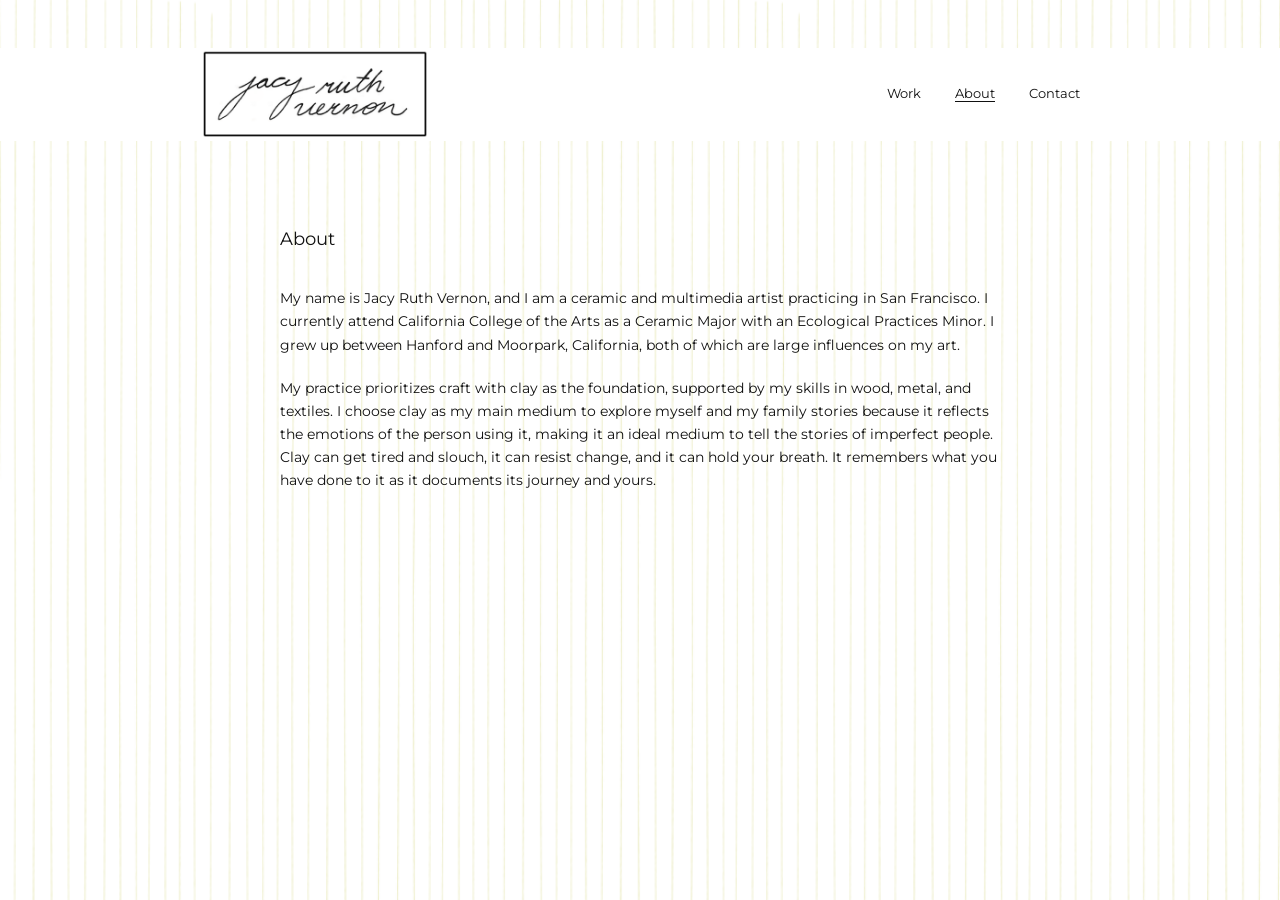
==== about.html @ 184812e3 "Update artist biography and practice statement" ====
<!doctype html>
<html lang="en">
  <head>
    <meta charset="utf-8">
    <meta name="viewport" content="width=device-width, initial-scale=1">
    <title>About | Jacy Vernon</title>
    <meta name="description" content="About artist Jacy Vernon.">
    <meta property="og:title" content="About | Jacy Vernon">
    <meta property="og:description" content="Read a short artist statement and biography for Jacy Vernon.">
    <meta property="og:image" content="assets/images/home/featured-placeholder.svg">
    <meta property="og:type" content="website">
    <link rel="icon" href="assets/favicon/favicon.svg" type="image/svg+xml">
    <link rel="preconnect" href="https://fonts.googleapis.com">
    <link rel="preconnect" href="https://fonts.gstatic.com" crossorigin>
    <link href="https://fonts.googleapis.com/css2?family=Montserrat:wght@400;500&display=swap" rel="stylesheet">
    <link rel="stylesheet" href="assets/css/styles.css">
  </head>
  <body>
    <header class="site-header">
      <div class="container header-inner">
        <a class="site-logo" href="index.html" aria-label="Jacy Vernon home">
          <img src="assets/images/branding/jacy_logo.svg" width="1000" height="400" alt="Jacy Vernon">
        </a>
        <nav class="site-nav" aria-label="Main navigation">
          <a href="work.html">Work</a>
          <a href="about.html" aria-current="page">About</a>
          <a href="contact.html">Contact</a>
        </nav>
      </div>
    </header>

    <main class="site-main">
      <section class="container text-page" aria-labelledby="about-heading">
        <h1 id="about-heading" class="page-title">About</h1>
        <p>My name is Jacy Ruth Vernon, and I am a ceramic and multimedia artist practicing in San Francisco. I currently attend California College of the Arts as a Ceramic Major with an Ecological Practices Minor. I grew up between Hanford and Moorpark, California, both of which are large influences on my art.</p>
        <p>My practice prioritizes craft with clay as the foundation, supported by my skills in wood, metal, and textiles. I choose clay as my main medium to explore myself and my family stories because it reflects the emotions of the person using it, making it an ideal medium to tell the stories of imperfect people. Clay can get tired and slouch, it can resist change, and it can hold your breath. It remembers what you have done to it as it documents its journey and yours.</p>
      </section>
    </main>
  </body>
</html>
---- assets/css/styles.css ----
:root {
  --color-text: #111111;
  --color-muted: #555555;
  --color-border: #e7e7e7;
  --color-background: #ffffff;
  --site-background: url("../images/backgrounds/website-cover.svg");
  --container-width: 880px;
  --side-margin: clamp(20px, 5vw, 56px);
  --header-height: 92px;
  --header-offset: 48px;
}

* {
  box-sizing: border-box;
}

html {
  scroll-behavior: smooth;
}

body {
  margin: 0;
  min-height: 100vh;
  isolation: isolate;
  background: var(--color-background);
  color: var(--color-text);
  font-family: "Montserrat", Arial, Helvetica, sans-serif;
  font-size: 14px;
  font-weight: 400;
  line-height: 1.65;
}

/* A fixed layer keeps the same cover visible on short and scrolling pages. */
body::before {
  content: "";
  position: fixed;
  inset: 0;
  z-index: -1;
  pointer-events: none;
  background: var(--color-background) var(--site-background) center / cover no-repeat;
}

body.modal-open {
  overflow: hidden;
}

a {
  color: inherit;
  text-decoration: none;
}

a:hover,
a:focus-visible {
  text-decoration: underline;
  text-underline-offset: 0.22em;
}

img {
  max-width: 100%;
  height: auto;
}

.container {
  width: min(calc(100% - (var(--side-margin) * 2)), var(--container-width));
  margin-inline: auto;
}

.site-header {
  position: fixed;
  inset: var(--header-offset) 0 auto;
  z-index: 10;
  background: #ffffff;
  border-bottom: 1px solid transparent;
}

.header-inner {
  min-height: var(--header-height);
  display: flex;
  align-items: center;
  justify-content: space-between;
  gap: 24px;
}

.site-logo {
  flex: 0 0 auto;
  display: inline-flex;
  align-items: center;
  width: clamp(156px, 22vw, 230px);
}

.site-logo img {
  display: block;
  width: 100%;
  height: auto;
}

.site-nav {
  display: flex;
  align-items: center;
  justify-content: flex-end;
  gap: clamp(16px, 3vw, 34px);
  font-size: 13px;
}

.site-nav a[aria-current="page"] {
  text-decoration: underline;
  text-underline-offset: 0.22em;
}

.site-main {
  padding-top: calc(var(--header-height) + var(--header-offset));
}

.home-feature {
  min-height: calc(100vh - var(--header-height) - var(--header-offset));
  display: flex;
  align-items: center;
  padding-block: clamp(56px, 10vw, 116px);
}

.featured-work {
  width: 100%;
  margin: 0 auto;
}

.featured-work img,
.work-card img {
  display: block;
  width: 100%;
  height: auto;
}

.art-caption {
  margin-top: 12px;
  color: var(--color-muted);
  font-size: 12px;
  line-height: 1.55;
}

.art-caption span {
  display: block;
}

.work-section,
.text-page {
  padding-block: clamp(48px, 8vw, 88px);
}

.page-title {
  margin: 0 0 36px;
  font-size: 18px;
  font-weight: 400;
  line-height: 1.3;
}

.work-grid {
  display: grid;
  grid-template-columns: repeat(auto-fit, minmax(260px, 1fr));
  gap: clamp(34px, 5vw, 64px) clamp(24px, 4vw, 44px);
  align-items: start;
}

.work-card {
  margin: 0;
}

.work-button {
  width: 100%;
  padding: 0;
  border: 0;
  background: transparent;
  color: inherit;
  cursor: zoom-in;
  text-align: left;
}

.work-button:focus-visible {
  outline: 1px solid var(--color-text);
  outline-offset: 6px;
}

.text-page {
  max-width: 720px;
}

.text-page p {
  margin: 0 0 1.25rem;
}

.text-page a {
  text-decoration: underline;
  text-underline-offset: 0.22em;
}

.fallback-message {
  color: var(--color-muted);
}

.modal {
  position: fixed;
  inset: 0;
  z-index: 20;
  display: flex;
  align-items: center;
  justify-content: center;
  padding: clamp(20px, 4vw, 48px);
  background: rgba(255, 255, 255, 0.96);
}

.modal[hidden] {
  display: none;
}

.modal-content {
  width: min(100%, 1120px);
  max-height: calc(100vh - 96px);
  margin: 0;
  display: flex;
  flex-direction: column;
  align-items: center;
}

.modal-content img {
  display: block;
  width: auto;
  max-width: 100%;
  max-height: calc(100vh - 170px);
  object-fit: contain;
}

.modal-caption {
  align-self: flex-start;
}

.modal-close {
  position: fixed;
  top: 18px;
  right: var(--side-margin);
  padding: 8px 0;
  border: 0;
  background: transparent;
  color: var(--color-text);
  font: inherit;
  font-size: 13px;
  cursor: pointer;
}

.modal-close:hover,
.modal-close:focus-visible {
  text-decoration: underline;
  text-underline-offset: 0.22em;
}

.visually-hidden {
  position: absolute;
  width: 1px;
  height: 1px;
  padding: 0;
  margin: -1px;
  overflow: hidden;
  clip: rect(0, 0, 0, 0);
  white-space: nowrap;
  border: 0;
}

@media (max-width: 640px) {
  :root {
    --header-height: 68px;
  }

  body {
    font-size: 13px;
  }

  .header-inner {
    gap: 14px;
  }

  .site-logo {
    width: clamp(124px, 36vw, 154px);
  }

  .site-nav {
    gap: 14px;
    font-size: 12px;
  }

  .home-feature {
    align-items: flex-start;
    padding-block: 38px 56px;
  }

  .work-grid {
    grid-template-columns: 1fr;
  }
}

@media (prefers-reduced-motion: reduce) {
  html {
    scroll-behavior: auto;
  }
}
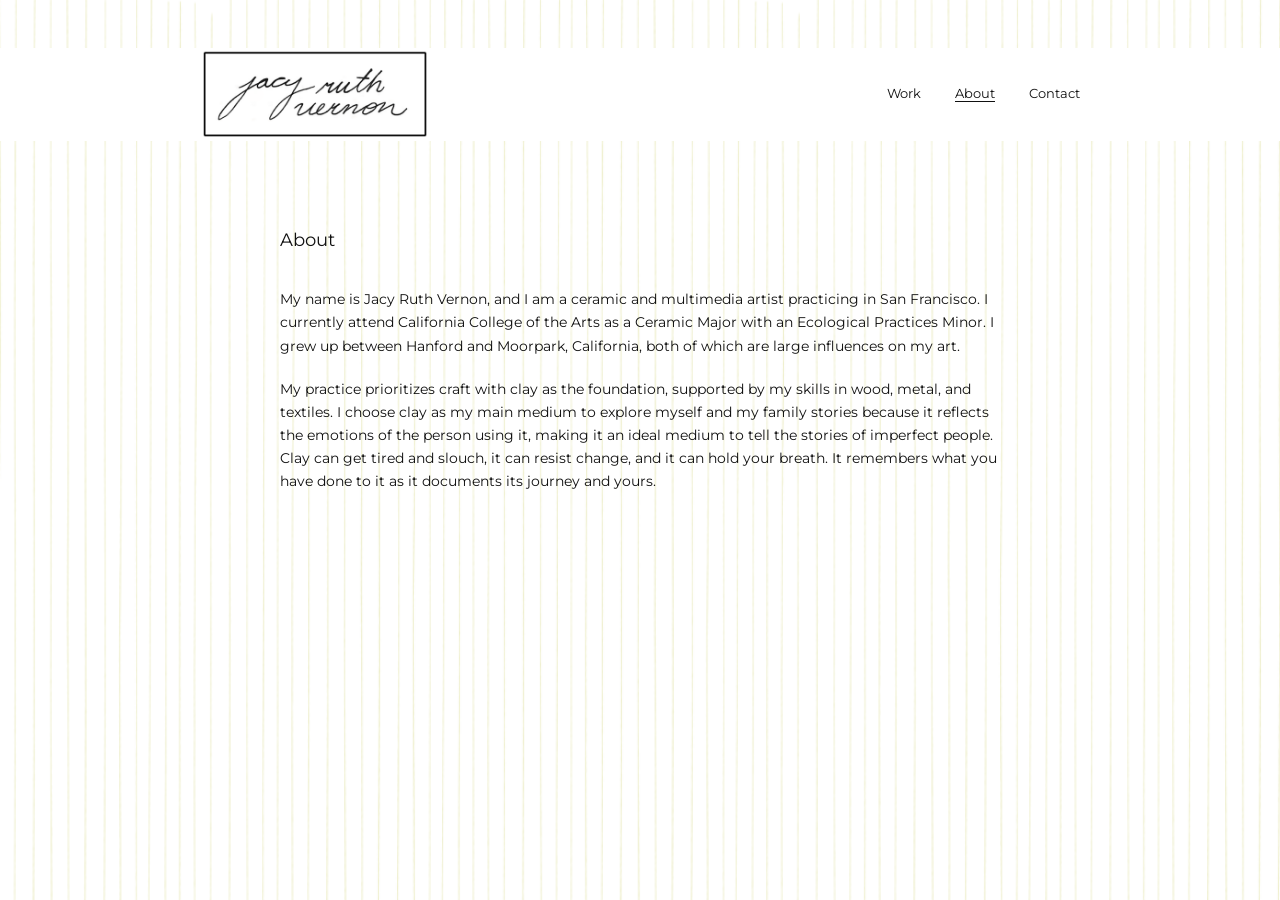
==== commit 614df92c: "Refresh cached stylesheet for the sticky header" ====
--- a/about.html
+++ b/about.html
@@ -13,7 +13,7 @@
     <link rel="preconnect" href="https://fonts.googleapis.com">
     <link rel="preconnect" href="https://fonts.gstatic.com" crossorigin>
     <link href="https://fonts.googleapis.com/css2?family=Montserrat:wght@400;500&display=swap" rel="stylesheet">
-    <link rel="stylesheet" href="assets/css/styles.css">
+    <link rel="stylesheet" href="assets/css/styles.css?v=sticky-header-1">
   </head>
   <body>
     <header class="site-header">
--- a/assets/css/styles.css
+++ b/assets/css/styles.css
@@ -20,6 +20,7 @@
 
 body {
   margin: 0;
+  padding-top: var(--header-offset);
   min-height: 100vh;
   isolation: isolate;
   background: var(--color-background);
@@ -66,8 +67,8 @@
 }
 
 .site-header {
-  position: fixed;
-  inset: var(--header-offset) 0 auto;
+  position: sticky;
+  top: 0;
   z-index: 10;
   background: #ffffff;
   border-bottom: 1px solid transparent;
@@ -108,7 +109,7 @@
 }
 
 .site-main {
-  padding-top: calc(var(--header-height) + var(--header-offset));
+  padding-top: 0;
 }
 
 .home-feature {
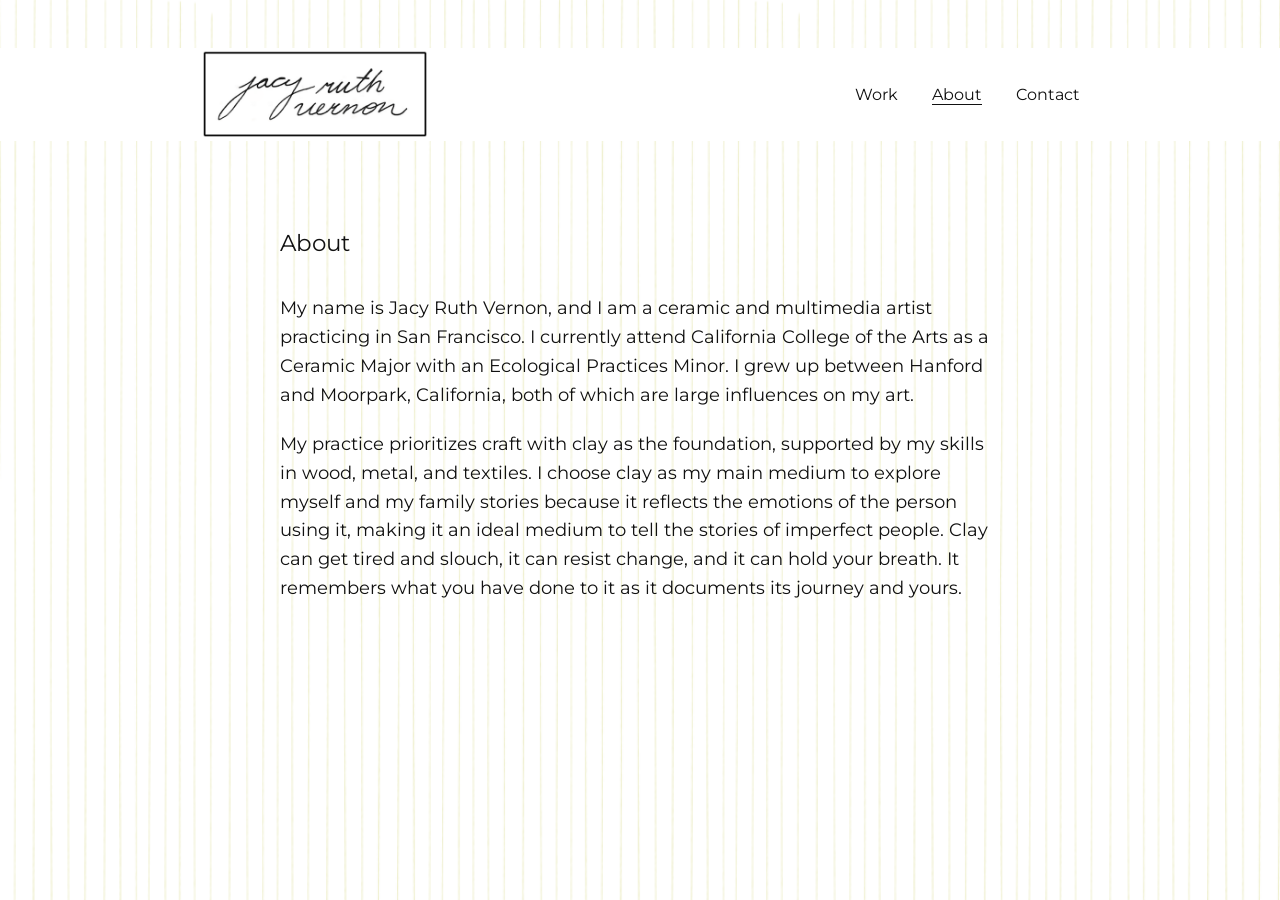
==== commit 0e434171: "Increase portfolio text sizes proportionally" ====
--- a/about.html
+++ b/about.html
@@ -13,7 +13,7 @@
     <link rel="preconnect" href="https://fonts.googleapis.com">
     <link rel="preconnect" href="https://fonts.gstatic.com" crossorigin>
     <link href="https://fonts.googleapis.com/css2?family=Montserrat:wght@400;500&display=swap" rel="stylesheet">
-    <link rel="stylesheet" href="assets/css/styles.css?v=sticky-header-1">
+    <link rel="stylesheet" href="assets/css/styles.css?v=text-2">
   </head>
   <body>
     <header class="site-header">
--- a/assets/css/styles.css
+++ b/assets/css/styles.css
@@ -8,6 +8,7 @@
   --side-margin: clamp(20px, 5vw, 56px);
   --header-height: 92px;
   --header-offset: 48px;
+  --text-scale: 1.25;
 }
 
 * {
@@ -100,7 +101,7 @@
   align-items: center;
   justify-content: flex-end;
   gap: clamp(16px, 3vw, 34px);
-  font-size: 13px;
+  font-size: calc(13px * var(--text-scale));
 }
 
 .site-nav a[aria-current="page"] {
@@ -125,21 +126,10 @@
 }
 
 .featured-work img,
-.work-card img {
+.work-button img {
   display: block;
   width: 100%;
   height: auto;
-}
-
-.art-caption {
-  margin-top: 12px;
-  color: var(--color-muted);
-  font-size: 12px;
-  line-height: 1.55;
-}
-
-.art-caption span {
-  display: block;
 }
 
 .work-section,
@@ -149,20 +139,16 @@
 
 .page-title {
   margin: 0 0 36px;
-  font-size: 18px;
+  font-size: calc(18px * var(--text-scale));
   font-weight: 400;
   line-height: 1.3;
 }
 
 .work-grid {
   display: grid;
-  grid-template-columns: repeat(auto-fit, minmax(260px, 1fr));
+  grid-template-columns: repeat(3, minmax(0, 1fr));
   gap: clamp(34px, 5vw, 64px) clamp(24px, 4vw, 44px);
   align-items: start;
-}
-
-.work-card {
-  margin: 0;
 }
 
 .work-button {
@@ -173,6 +159,8 @@
   color: inherit;
   cursor: zoom-in;
   text-align: left;
+  display: block;
+  min-width: 0;
 }
 
 .work-button:focus-visible {
@@ -182,6 +170,7 @@
 
 .text-page {
   max-width: 720px;
+  font-size: calc(1em * var(--text-scale));
 }
 
 .text-page p {
@@ -200,37 +189,33 @@
 .modal {
   position: fixed;
   inset: 0;
-  z-index: 20;
-  display: flex;
+  width: 100%;
+  height: 100%;
+  height: 100dvh;
+  max-width: none;
+  max-height: none;
+  margin: 0;
+  border: 0;
   align-items: center;
   justify-content: center;
-  padding: clamp(20px, 4vw, 48px);
+  padding: 60px clamp(16px, 4vw, 48px) 24px;
   background: rgba(255, 255, 255, 0.96);
 }
 
-.modal[hidden] {
-  display: none;
-}
-
-.modal-content {
-  width: min(100%, 1120px);
-  max-height: calc(100vh - 96px);
-  margin: 0;
-  display: flex;
-  flex-direction: column;
-  align-items: center;
-}
-
-.modal-content img {
+.modal[open] {
+  display: flex;
+}
+
+.modal::backdrop {
+  background: rgba(255, 255, 255, 0.96);
+}
+
+.modal-image {
   display: block;
   width: auto;
   max-width: 100%;
-  max-height: calc(100vh - 170px);
+  max-height: 100%;
   object-fit: contain;
-}
-
-.modal-caption {
-  align-self: flex-start;
 }
 
 .modal-close {
@@ -275,6 +260,7 @@
 
   .header-inner {
     gap: 14px;
+    flex-wrap: wrap;
   }
 
   .site-logo {
@@ -283,7 +269,8 @@
 
   .site-nav {
     gap: 14px;
-    font-size: 12px;
+    margin-left: auto;
+    font-size: calc(12px * var(--text-scale));
   }
 
   .home-feature {
@@ -292,7 +279,7 @@
   }
 
   .work-grid {
-    grid-template-columns: 1fr;
+    gap: 20px 12px;
   }
 }
 
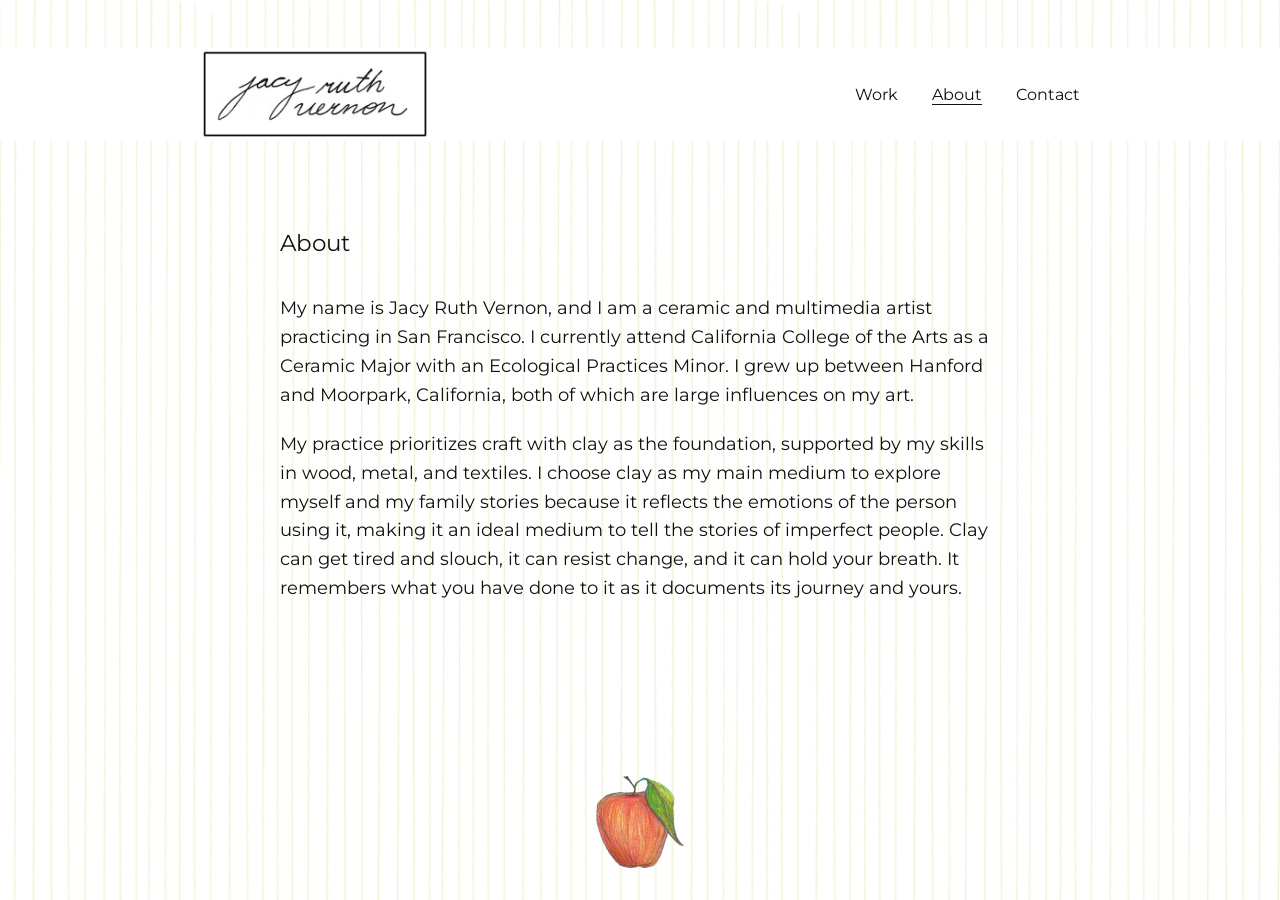
==== commit 96c503d4: "Add a centered apple drawing to every page footer" ====
--- a/about.html
+++ b/about.html
@@ -13,7 +13,7 @@
     <link rel="preconnect" href="https://fonts.googleapis.com">
     <link rel="preconnect" href="https://fonts.gstatic.com" crossorigin>
     <link href="https://fonts.googleapis.com/css2?family=Montserrat:wght@400;500&display=swap" rel="stylesheet">
-    <link rel="stylesheet" href="assets/css/styles.css?v=text-2">
+    <link rel="stylesheet" href="assets/css/styles.css?v=footer-apple-1">
   </head>
   <body>
     <header class="site-header">
@@ -36,5 +36,9 @@
         <p>My practice prioritizes craft with clay as the foundation, supported by my skills in wood, metal, and textiles. I choose clay as my main medium to explore myself and my family stories because it reflects the emotions of the person using it, making it an ideal medium to tell the stories of imperfect people. Clay can get tired and slouch, it can resist change, and it can hold your breath. It remembers what you have done to it as it documents its journey and yours.</p>
       </section>
     </main>
+
+    <footer class="container site-footer">
+      <img class="footer-apple" src="assets/images/branding/apple-sketch.svg" width="1102" height="1152" alt="" decoding="async">
+    </footer>
   </body>
 </html>
--- a/assets/css/styles.css
+++ b/assets/css/styles.css
@@ -9,6 +9,7 @@
   --header-height: 92px;
   --header-offset: 48px;
   --text-scale: 1.25;
+  --work-column-gap: clamp(24px, 4vw, 44px);
 }
 
 * {
@@ -20,6 +21,8 @@
 }
 
 body {
+  display: flex;
+  flex-direction: column;
   margin: 0;
   padding-top: var(--header-offset);
   min-height: 100vh;
@@ -110,7 +113,20 @@
 }
 
 .site-main {
+  flex: 1;
   padding-top: 0;
+}
+
+.site-footer {
+  display: grid;
+  justify-items: center;
+  padding-block: 8px 32px;
+}
+
+.footer-apple {
+  display: block;
+  width: max(48px, calc((100% - 2 * var(--work-column-gap)) / 9));
+  height: auto;
 }
 
 .home-feature {
@@ -147,7 +163,7 @@
 .work-grid {
   display: grid;
   grid-template-columns: repeat(3, minmax(0, 1fr));
-  gap: clamp(34px, 5vw, 64px) clamp(24px, 4vw, 44px);
+  gap: clamp(34px, 5vw, 64px) var(--work-column-gap);
   align-items: start;
 }
 
@@ -252,6 +268,7 @@
 @media (max-width: 640px) {
   :root {
     --header-height: 68px;
+    --work-column-gap: 12px;
   }
 
   body {
@@ -279,7 +296,7 @@
   }
 
   .work-grid {
-    gap: 20px 12px;
+    gap: 20px var(--work-column-gap);
   }
 }
 
